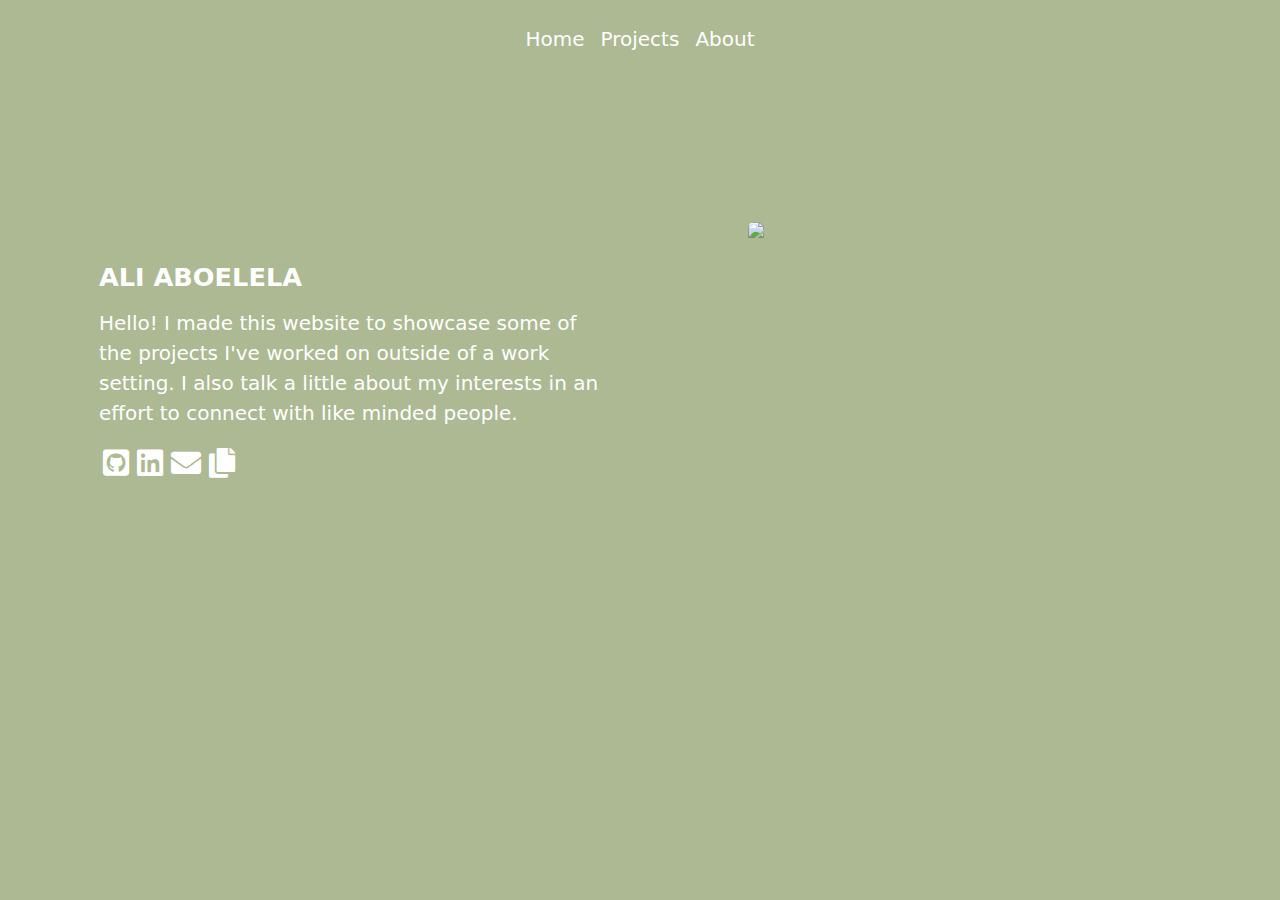
==== index.html @ e220cba4 "structure completed, content not yet filled in" ====
<!DOCTYPE html>
<html data-bs-theme="light" lang="en" style="color: rgb(255,255,255);">

<head>
    <meta charset="utf-8">
    <meta name="viewport" content="width=device-width, initial-scale=1.0, shrink-to-fit=no">
    <title>about.html</title>
    <link rel="stylesheet" href="assets/bootstrap/css/bootstrap.min.css">
    <link rel="stylesheet" href="assets/fonts/fontawesome-all.min.css">
    <link rel="stylesheet" href="assets/css/Card-Carousel-slider.css">
    <link rel="stylesheet" href="assets/css/Card-Carousel.css">
    <link rel="stylesheet" href="assets/css/Hero-Clean-Reverse-images.css">
    <link rel="stylesheet" href="assets/css/Navbar-Right-Links-icons.css">
    <link rel="stylesheet" href="assets/css/untitled-1.css">
    <link rel="stylesheet" href="assets/css/untitled.css">
</head>

<body style="background: #ACB992;">
    <nav class="navbar navbar-expand-md bg-body py-3" style="padding: 0px 0px;background: #acb992;">
        <div class="container"><button data-bs-toggle="collapse" class="navbar-toggler" data-bs-target="#navcol-1" style="background: #acb992;"><span class="visually-hidden">Toggle navigation</span><span class="navbar-toggler-icon"></span></button>
            <div class="collapse navbar-collapse text-center" id="navcol-1" style="background: #ACB992;color: #fffafa;">
                <ul class="navbar-nav mx-auto" style="justify-content: center;">
                    <li class="nav-item text-center"><a class="nav-link active" href="index.html" style="color: rgb(255,255,255);font-size: 20px;">Home</a></li>
                    <li class="nav-item"><a class="nav-link" href="projects.html" style="color: rgb(255,255,255);font-size: 20px;">Projects</a></li>
                    <li class="nav-item"><a class="nav-link" href="aboutme.html" style="color: rgb(255,255,255);font-size: 20px;">About</a></li>
                </ul>
            </div>
        </div>
    </nav>
    <div class="container py-4 py-xl-5">
        <div class="row gy-4 gy-md-0">
            <div class="col-md-6 text-center text-md-start d-flex d-sm-flex d-md-flex justify-content-center align-items-center justify-content-md-start align-items-md-center justify-content-xl-center">
                <div style="max-width: max(350px, 40vw);">
                    <h2 class="text-uppercase fw-bold" style="position: static;font-size: max(24px, 2vw);color: rgb(255,255,255);">Ali Aboelela</h2>
                    <p class="my-3" style="color: var(--bs-body-bg);font-size: 20px;">Hello! I made this website to showcase some of the projects I've worked on outside of a work setting. I also talk a little about my interests in an effort to connect with like minded people.</p>
                    <div><i class="fab fa-github-square" style="font-size:30px;margin:2px;padding:2px;color:var(--bs-body-bg);"></i><i class="fab fa-linkedin" style="font-size:30px;margin:2px;padding:2px;color:var(--bs-body-bg);"></i><i class="fas fa-envelope" style="font-size:30px;margin:2px;padding:2px;color:var(--bs-body-bg);"></i><i class="fas fa-copy" style="font-size:30px;margin:2px;padding:2px;color:var(--bs-body-bg);"></i></div>
                </div>
            </div>
            <div class="col-md-6">
                <div class="p-xl-5 m-xl-5"><img class="rounded img-fluid w-100 fit-cover" style="min-height: 300px;" src="https://cdn.bootstrapstudio.io/placeholders/1400x800.png"></div>
            </div>
        </div>
    </div>
    <script src="assets/bootstrap/js/bootstrap.min.js"></script>
    <script src="assets/js/Card-Carousel-slider.js"></script>
</body>

</html>
---- assets/css/Card-Carousel-slider.css ----
@media (min-width: 768px) {
  .carousel-inner .carousel-item.active:not(.carousel-item-right):not(.carousel-item-left), .carousel-inner .carousel-item.active:not(.carousel-item-right):not(.carousel-item-left) + .carousel-item, .carousel-inner .carousel-item.active:not(.carousel-item-right):not(.carousel-item-left) + .carousel-item + .carousel-item, .carousel-inner .carousel-item.active:not(.carousel-item-right):not(.carousel-item-left) + .carousel-item + .carousel-item + .carousel-item {
    transition: none;
  }
}

@media (min-width: 768px) {
  .carousel-inner .carousel-item-next, .carousel-inner .carousel-item-prev {
    position: relative;
    transform: translate3d(0, 0, 0);
  }
}

@media (min-width: 768px) {
  .carousel-inner .active.carousel-item + .carousel-item + .carousel-item + .carousel-item + .carousel-item {
    position: absolute;
    top: 0;
    right: -25%;
    z-index: -1;
    display: block;
    visibility: visible;
  }
}

@media (min-width: 768px) {
  .active.carousel-item-left + .carousel-item-next.carousel-item-left, .carousel-item-next.carousel-item-left + .carousel-item, .carousel-item-next.carousel-item-left + .carousel-item + .carousel-item, .carousel-item-next.carousel-item-left + .carousel-item + .carousel-item + .carousel-item, .carousel-item-next.carousel-item-left + .carousel-item + .carousel-item + .carousel-item + .carousel-item {
    position: relative;
    transform: translate3d(-100%, 0, 0);
    visibility: visible;
  }
}

@media (min-width: 768px) {
  .carousel-inner .carousel-item-prev.carousel-item-right {
    position: absolute;
    top: 0;
    left: 0;
    z-index: -1;
    display: block;
    visibility: visible;
  }
}

@media (min-width: 768px) {
  .active.carousel-item-right + .carousel-item-prev.carousel-item-right, .carousel-item-prev.carousel-item-right + .carousel-item, .carousel-item-prev.carousel-item-right + .carousel-item + .carousel-item, .carousel-item-prev.carousel-item-right + .carousel-item + .carousel-item + .carousel-item, .carousel-item-prev.carousel-item-right + .carousel-item + .carousel-item + .carousel-item + .carousel-item {
    position: relative;
    transform: translate3d(100%, 0, 0);
    visibility: visible;
    display: block;
    visibility: visible;
  }
}
---- assets/css/Card-Carousel.css ----
.carousel {
  margin-bottom: 0;
  padding: 0 40px 30px 40px;
}

.carousel {
  margin-bottom: 0;
  padding: 0 40px 30px 40px;
  position: relative;
  left: 50%;
  transform: translateX(-50%);
}

@media (min-width: 768px) {
  .carousel-inner .carousel-item.active:not(.carousel-item-right):not(.carousel-item-left), .carousel-inner .carousel-item.active:not(.carousel-item-right):not(.carousel-item-left) + .carousel-item, .carousel-inner .carousel-item.active:not(.carousel-item-right):not(.carousel-item-left) + .carousel-item + .carousel-item, .carousel-inner .carousel-item.active:not(.carousel-item-right):not(.carousel-item-left) + .carousel-item + .carousel-item + .carousel-item {
    transition: none;
  }
}

@media (min-width: 768px) {
  .carousel-inner .active.carousel-item + .carousel-item + .carousel-item + .carousel-item + .carousel-item {
    position: absolute;
    top: 0;
    right: -25%;
    z-index: -1;
    display: block;
    visibility: visible;
  }
}
---- assets/css/Hero-Clean-Reverse-images.css ----
.fit-cover {
  object-fit: cover;
}
---- assets/css/Navbar-Right-Links-icons.css ----
.bs-icon {
  --bs-icon-size: .75rem;
  display: flex;
  flex-shrink: 0;
  justify-content: center;
  align-items: center;
  font-size: var(--bs-icon-size);
  width: calc(var(--bs-icon-size) * 2);
  height: calc(var(--bs-icon-size) * 2);
  color: var(--bs-primary);
}

.bs-icon-xs {
  --bs-icon-size: 1rem;
  width: calc(var(--bs-icon-size) * 1.5);
  height: calc(var(--bs-icon-size) * 1.5);
}

.bs-icon-sm {
  --bs-icon-size: 1rem;
}

.bs-icon-md {
  --bs-icon-size: 1.5rem;
}

.bs-icon-lg {
  --bs-icon-size: 2rem;
}

.bs-icon-xl {
  --bs-icon-size: 2.5rem;
}

.bs-icon.bs-icon-primary {
  color: var(--bs-white);
  background: var(--bs-primary);
}

.bs-icon.bs-icon-primary-light {
  color: var(--bs-primary);
  background: rgba(var(--bs-primary-rgb), .2);
}

.bs-icon.bs-icon-semi-white {
  color: var(--bs-primary);
  background: rgba(255, 255, 255, .5);
}

.bs-icon.bs-icon-rounded {
  border-radius: .5rem;
}

.bs-icon.bs-icon-circle {
  border-radius: 50%;
}
---- assets/css/untitled-1.css ----
.navbar {
  --bs-navbar-color: #acb992;
  --bs-navbar-hover-color: #acb992;
  --bs-navbar-disabled-color: #acb992;
  --bs-navbar-active-color: #acb992;
}
---- assets/css/untitled.css ----
.bg-body {
  --bs-bg-opacity: 1;
  background-color: #acb992!important;
}
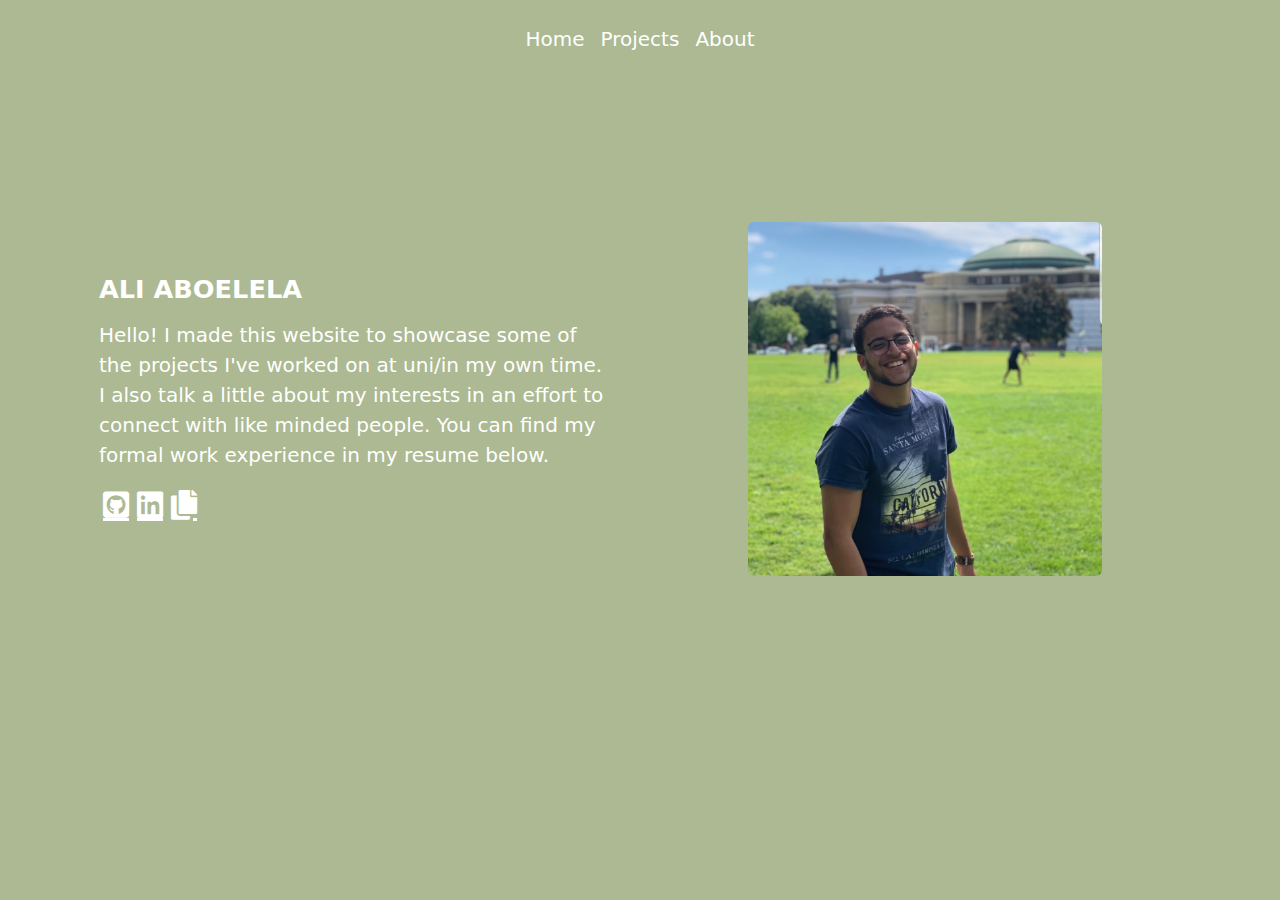
==== commit 2aa9382a: "Populated personal data" ====
--- a/index.html
+++ b/index.html
@@ -4,7 +4,7 @@
 <head>
     <meta charset="utf-8">
     <meta name="viewport" content="width=device-width, initial-scale=1.0, shrink-to-fit=no">
-    <title>about.html</title>
+    <title>mywebsite</title>
     <link rel="stylesheet" href="assets/bootstrap/css/bootstrap.min.css">
     <link rel="stylesheet" href="assets/fonts/fontawesome-all.min.css">
     <link rel="stylesheet" href="assets/css/Card-Carousel-slider.css">
@@ -32,12 +32,12 @@
             <div class="col-md-6 text-center text-md-start d-flex d-sm-flex d-md-flex justify-content-center align-items-center justify-content-md-start align-items-md-center justify-content-xl-center">
                 <div style="max-width: max(350px, 40vw);">
                     <h2 class="text-uppercase fw-bold" style="position: static;font-size: max(24px, 2vw);color: rgb(255,255,255);">Ali Aboelela</h2>
-                    <p class="my-3" style="color: var(--bs-body-bg);font-size: 20px;">Hello! I made this website to showcase some of the projects I've worked on outside of a work setting. I also talk a little about my interests in an effort to connect with like minded people.</p>
-                    <div><i class="fab fa-github-square" style="font-size:30px;margin:2px;padding:2px;color:var(--bs-body-bg);"></i><i class="fab fa-linkedin" style="font-size:30px;margin:2px;padding:2px;color:var(--bs-body-bg);"></i><i class="fas fa-envelope" style="font-size:30px;margin:2px;padding:2px;color:var(--bs-body-bg);"></i><i class="fas fa-copy" style="font-size:30px;margin:2px;padding:2px;color:var(--bs-body-bg);"></i></div>
+                    <p class="my-3" style="color: var(--bs-body-bg);font-size: 20px;">Hello! I made this website to showcase some of the projects I've worked on at uni/in my own time. I also talk a little about my interests in an effort to connect with like minded people. You can find my formal work experience in my resume below.</p>
+                    <div><a href="https://github.com/AliAboelela123" class="fab fa-github-square" style="font-size:30px;margin:2px;padding:2px;color:var(--bs-body-bg);"></a><a href="https://www.linkedin.com/in/ali-aboelela-32955a178/" class="fab fa-linkedin" style="font-size:30px;margin:2px;padding:2px;color:var(--bs-body-bg);"></a><a href="assets/CV.pdf" class="fas fa-copy" style="font-size:30px;margin:2px;padding:2px;color:var(--bs-body-bg);"></a></div>
                 </div>
             </div>
             <div class="col-md-6">
-                <div class="p-xl-5 m-xl-5"><img class="rounded img-fluid w-100 fit-cover" style="min-height: 300px;" src="https://cdn.bootstrapstudio.io/placeholders/1400x800.png"></div>
+                <div class="p-xl-5 m-xl-5"><img class="rounded img-fluid w-100 fit-cover" style="min-height: 300px;" src="assets/img/Me.jpg"></div>
             </div>
         </div>
     </div>
--- a/assets/css/untitled.css
+++ b/assets/css/untitled.css
@@ -3,3 +3,7 @@
   background-color: #acb992!important;
 }
 
+.w-100 {
+  /*max-width: 450px!important;*/
+}
+
